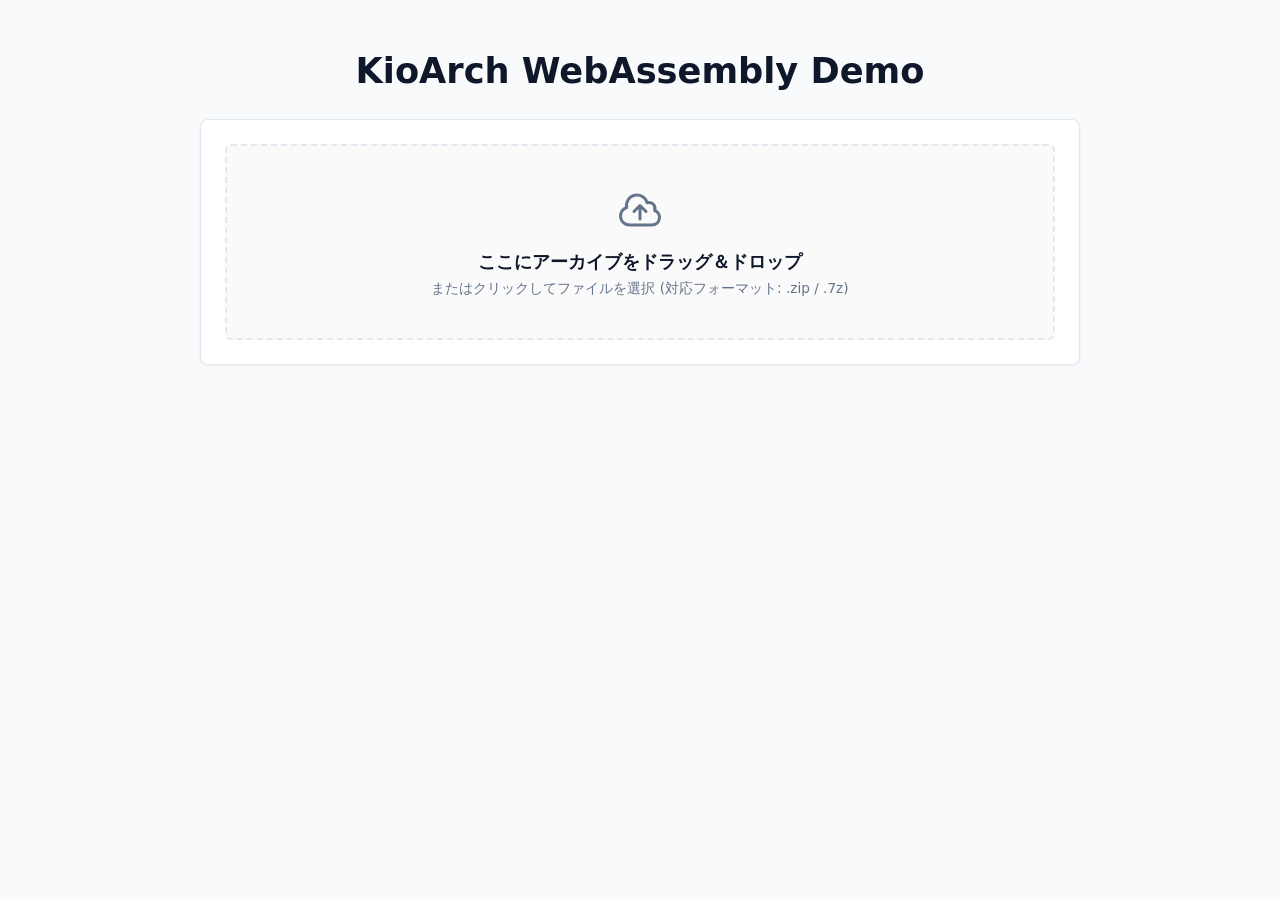
==== sample/web/src/wasmJsMain/resources/index.html @ 30d0d7f5 "feat: add WebAssembly support with Emscripten integration and update build configurations" ====
<!DOCTYPE html>
<html lang="ja">
<head>
    <meta charset="UTF-8">
    <meta name="viewport" content="width=device-width, initial-scale=1.0">
    <title>KioArch Wasm デモ - インメモリ高速アーカイブ展開</title>
    <link rel="preconnect" href="https://fonts.googleapis.com">
    <link rel="preconnect" href="https://fonts.gstatic.com" crossorigin>
    <link href="https://fonts.googleapis.com/css2?family=Outfit:wght@300;400;600;800&family=JetBrains+Mono:wght@400;700&display=swap" rel="stylesheet">
    <style>
        :root {
            --bg-color: #f8fafc;
            --panel-bg: #ffffff;
            --border-color: #e2e8f0;
            --text-color: #0f172a;
            --text-muted: #64748b;
            --accent-color: #2563eb;
            --hover-bg: #f1f5f9;
            --success-bg: #dcfce7;
            --success-text: #15803d;
        }

        * {
            box-sizing: border-box;
            margin: 0;
            padding: 0;
        }

        body {
            font-family: system-ui, -apple-system, sans-serif;
            background-color: var(--bg-color);
            color: var(--text-color);
            min-height: 100vh;
            display: flex;
            flex-direction: column;
            align-items: center;
            padding: 20px;
        }

        header {
            width: 100%;
            max-width: 900px;
            padding: 30px 10px 10px 10px;
            text-align: center;
        }

        h1 {
            font-size: 2.2rem;
            font-weight: 700;
            color: var(--text-color);
            margin-bottom: 8px;
        }

        header p {
            color: var(--text-muted);
            font-size: 0.95rem;
        }

        .container {
            width: 100%;
            max-width: 900px;
            padding: 10px;
        }

        .panel {
            background-color: var(--panel-bg);
            border: 1px solid var(--border-color);
            border-radius: 8px;
            padding: 24px;
            box-shadow: 0 1px 3px rgba(0, 0, 0, 0.05);
        }

        .drop-zone {
            border: 2px dashed var(--border-color);
            border-radius: 6px;
            padding: 40px 20px;
            text-align: center;
            cursor: pointer;
            background-color: #fafafa;
            transition: all 0.2s ease;
        }

        .drop-zone:hover, .drop-zone.dragover {
            border-color: var(--accent-color);
            background-color: #f0f7ff;
        }

        .drop-zone svg {
            width: 48px;
            height: 48px;
            stroke: var(--text-muted);
            margin-bottom: 12px;
        }

        .drop-zone h3 {
            font-size: 1.1rem;
            font-weight: 600;
            margin-bottom: 6px;
        }

        .drop-zone p {
            color: var(--text-muted);
            font-size: 0.85rem;
        }

        .file-input {
            display: none;
        }

        .progress-container {
            display: none;
            margin-top: 20px;
        }

        .progress-bar-bg {
            background-color: #e2e8f0;
            border-radius: 4px;
            height: 6px;
            width: 100%;
            overflow: hidden;
            border: 1px solid var(--border-color);
        }

        .progress-bar {
            height: 100%;
            width: 0%;
            background-color: var(--accent-color);
            transition: width 0.1s ease;
        }

        .progress-info {
            display: flex;
            justify-content: space-between;
            margin-bottom: 6px;
            font-size: 0.85rem;
            color: var(--text-muted);
        }

        .results-container {
            display: grid;
            grid-template-columns: 280px 1fr;
            gap: 20px;
            margin-top: 20px;
            border-top: 1px solid var(--border-color);
            padding-top: 20px;
        }

        @media (max-width: 768px) {
            .results-container {
                grid-template-columns: 1fr;
            }
        }

        .file-list-panel {
            max-height: 400px;
            overflow-y: auto;
            padding-right: 8px;
        }

        .file-list-panel::-webkit-scrollbar {
            width: 4px;
        }

        .file-list-panel::-webkit-scrollbar-thumb {
            background: var(--border-color);
            border-radius: 2px;
        }

        .file-item {
            display: flex;
            align-items: center;
            justify-content: space-between;
            padding: 8px 12px;
            border-radius: 4px;
            background-color: #fafafa;
            border: 1px solid var(--border-color);
            margin-bottom: 6px;
            cursor: pointer;
            transition: all 0.15s ease;
        }

        .file-item:hover {
            background-color: var(--hover-bg);
            border-color: #cbd5e1;
        }

        .file-item.selected {
            background-color: #e0f2fe;
            border-color: #bae6fd;
            color: #0369a1;
        }

        .file-name {
            font-size: 0.88rem;
            font-weight: 500;
            overflow: hidden;
            text-overflow: ellipsis;
            white-space: nowrap;
            max-width: 180px;
        }

        .file-size {
            font-size: 0.75rem;
            color: var(--text-muted);
            font-family: monospace;
        }

        .preview-panel {
            background-color: #fafafa;
            border-radius: 6px;
            border: 1px solid var(--border-color);
            padding: 16px;
            display: flex;
            flex-direction: column;
            min-height: 300px;
            max-height: 400px;
        }

        .preview-header {
            display: flex;
            justify-content: space-between;
            align-items: center;
            border-bottom: 1px solid var(--border-color);
            padding-bottom: 8px;
            margin-bottom: 12px;
        }

        .preview-title {
            font-size: 0.95rem;
            font-weight: 600;
        }

        .preview-content {
            flex-grow: 1;
            overflow: auto;
            font-family: monospace;
            font-size: 0.85rem;
            white-space: pre-wrap;
            color: #334155;
        }

        .preview-content::-webkit-scrollbar {
            width: 4px;
            height: 4px;
        }

        .preview-content::-webkit-scrollbar-thumb {
            background: var(--border-color);
            border-radius: 2px;
        }

        .preview-empty {
            display: flex;
            flex-direction: column;
            justify-content: center;
            align-items: center;
            height: 100%;
            color: var(--text-muted);
            font-size: 0.85rem;
        }

        .preview-empty svg {
            width: 32px;
            height: 32px;
            stroke: var(--border-color);
            margin-bottom: 8px;
        }

        .status-badge {
            display: inline-flex;
            align-items: center;
            gap: 4px;
            background-color: var(--success-bg);
            color: var(--success-text);
            font-weight: 600;
            font-size: 0.75rem;
            padding: 4px 8px;
            border-radius: 4px;
            margin-bottom: 12px;
        }

        footer {
            margin-top: auto;
            padding: 20px;
            text-align: center;
            color: var(--text-muted);
            font-size: 0.8rem;
        }

        footer a {
            color: var(--accent-color);
            text-decoration: none;
        }

        footer a:hover {
            text-decoration: underline;
        }
    </style>
</head>
<body>
    <header>
        <h1>KioArch WebAssembly Demo</h1>
    </header>

    <div class="container">
        <div class="panel">
            <div id="drop-zone" class="drop-zone">
                <input type="file" id="file-input" class="file-input" accept=".zip,.7z">
                <svg xmlns="http://www.w3.org/2000/svg" fill="none" viewBox="0 0 24 24" stroke-width="1.5" stroke="currentColor">
                    <path stroke-linecap="round" stroke-linejoin="round" d="M12 16.5V9.75m0 0l3 3m-3-3l-3 3M6.75 19.5a4.5 4.5 0 01-1.41-8.775 5.25 5.25 0 0110.233-2.33 3 3 0 013.758 3.848A3.752 3.752 0 0118 19.5H6.75z" />
                </svg>
                <h3>ここにアーカイブをドラッグ＆ドロップ</h3>
                <p>またはクリックしてファイルを選択 (対応フォーマット: .zip / .7z)</p>
            </div>

            <div id="progress-container" class="progress-container">
                <div class="progress-info">
                    <span id="progress-text">ファイルを読み込み中...</span>
                    <span id="progress-percent">0%</span>
                </div>
                <div class="progress-bar-bg">
                    <div id="progress-bar" class="progress-bar"></div>
                </div>
            </div>

            <div id="results-container" class="results-container" style="display: none;">
                <div>
                    <div class="status-badge">
                        <svg width="16" height="16" viewBox="0 0 20 20" fill="currentColor">
                            <path fill-rule="evenodd" d="M10 18a8 8 0 100-16 8 8 0 000 16zm3.707-9.293a1 1 0 00-1.414-1.414L9 10.586 7.707 9.293a1 1 0 00-1.414 1.414l2 2a1 1 0 001.414 0l4-4z" clip-rule="evenodd" />
                        </svg>
                        展開完了 (Wasm)
                    </div>
                    <div id="file-list" class="file-list-panel">
                        <!-- File items will be inserted here -->
                    </div>
                </div>
                <div class="preview-panel">
                    <div class="preview-header">
                        <span id="preview-filename" class="preview-title">プレビュー</span>
                        <span id="preview-size" class="file-size"></span>
                    </div>
                    <div id="preview-body" class="preview-content">
                        <div class="preview-empty">
                            <svg xmlns="http://www.w3.org/2000/svg" fill="none" viewBox="0 0 24 24" stroke-width="1.5" stroke="currentColor">
                                <path stroke-linecap="round" stroke-linejoin="round" d="M19.5 14.25v-2.625a3.375 3.375 0 00-3.375-3.375h-1.5A1.125 1.125 0 0113.5 7.125v-1.5a3.375 3.375 0 00-3.375-3.375H8.25m0 12.75h7.5m-7.5 3H12M10.5 2.25H5.625c-.621 0-1.125.504-1.125 1.125v17.25c0 .621.504 1.125 1.125 1.125h12.75c.621 0 1.125-.504 1.125-1.125V11.25a9 9 0 00-9-9z" />
                            </svg>
                            <p>リストからファイルを選択するとプレビューが表示されます</p>
                        </div>
                    </div>
                </div>
            </div>
        </div>
    </div>



    <script src="kioarch.js"></script>
    <script src="web.js"></script>
</body>
</html>
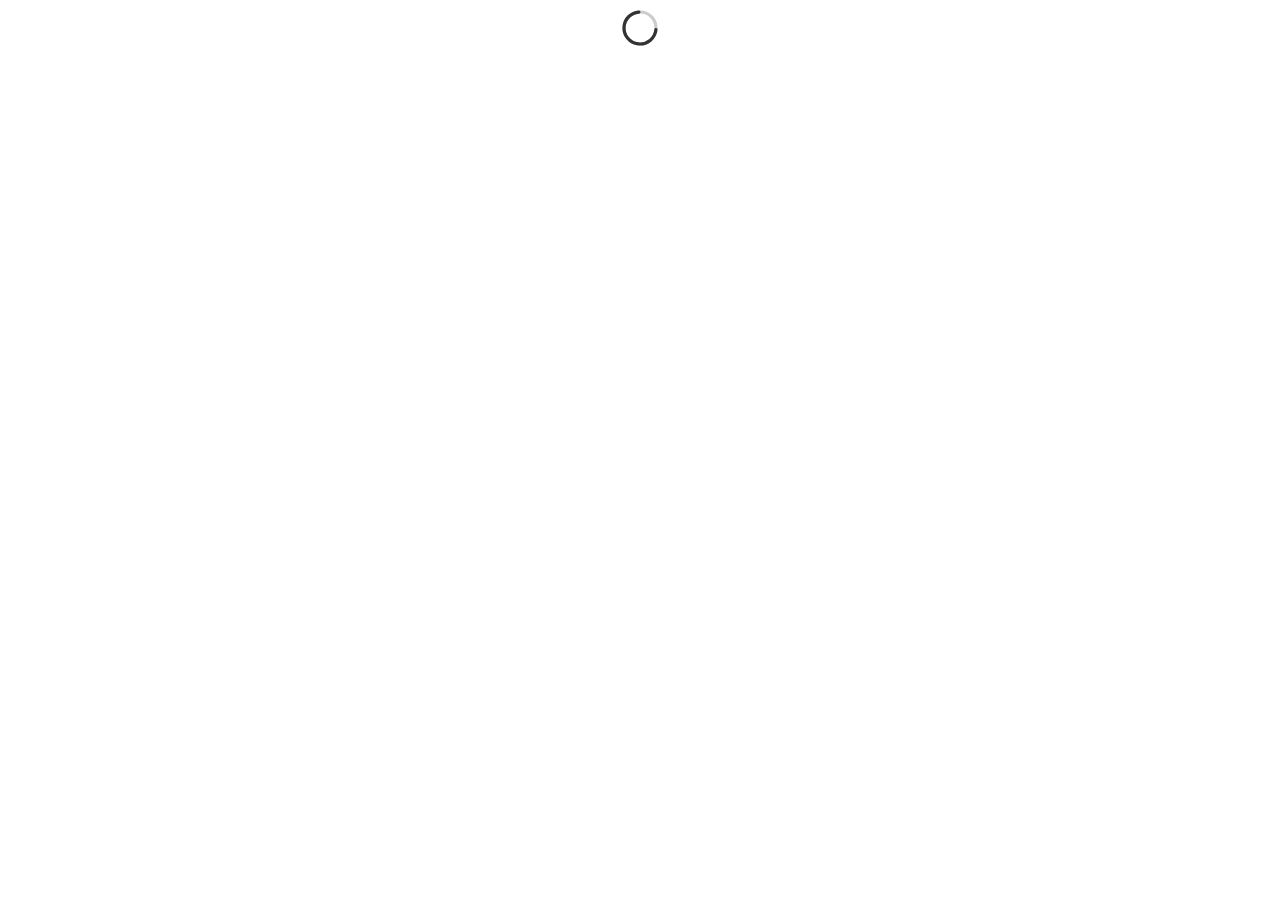
==== commit 6da723e0: "feat: implement multiplatform support with platform-specific context and file handling" ====
--- a/sample/web/src/wasmJsMain/resources/index.html
+++ b/sample/web/src/wasmJsMain/resources/index.html
@@ -1,361 +1,20 @@
 <!DOCTYPE html>
-<html lang="ja">
+<html lang="en">
 <head>
     <meta charset="UTF-8">
     <meta name="viewport" content="width=device-width, initial-scale=1.0">
-    <title>KioArch Wasm デモ - インメモリ高速アーカイブ展開</title>
-    <link rel="preconnect" href="https://fonts.googleapis.com">
-    <link rel="preconnect" href="https://fonts.gstatic.com" crossorigin>
-    <link href="https://fonts.googleapis.com/css2?family=Outfit:wght@300;400;600;800&family=JetBrains+Mono:wght@400;700&display=swap" rel="stylesheet">
-    <style>
-        :root {
-            --bg-color: #f8fafc;
-            --panel-bg: #ffffff;
-            --border-color: #e2e8f0;
-            --text-color: #0f172a;
-            --text-muted: #64748b;
-            --accent-color: #2563eb;
-            --hover-bg: #f1f5f9;
-            --success-bg: #dcfce7;
-            --success-text: #15803d;
-        }
-
-        * {
-            box-sizing: border-box;
-            margin: 0;
-            padding: 0;
-        }
-
-        body {
-            font-family: system-ui, -apple-system, sans-serif;
-            background-color: var(--bg-color);
-            color: var(--text-color);
-            min-height: 100vh;
-            display: flex;
-            flex-direction: column;
-            align-items: center;
-            padding: 20px;
-        }
-
-        header {
-            width: 100%;
-            max-width: 900px;
-            padding: 30px 10px 10px 10px;
-            text-align: center;
-        }
-
-        h1 {
-            font-size: 2.2rem;
-            font-weight: 700;
-            color: var(--text-color);
-            margin-bottom: 8px;
-        }
-
-        header p {
-            color: var(--text-muted);
-            font-size: 0.95rem;
-        }
-
-        .container {
-            width: 100%;
-            max-width: 900px;
-            padding: 10px;
-        }
-
-        .panel {
-            background-color: var(--panel-bg);
-            border: 1px solid var(--border-color);
-            border-radius: 8px;
-            padding: 24px;
-            box-shadow: 0 1px 3px rgba(0, 0, 0, 0.05);
-        }
-
-        .drop-zone {
-            border: 2px dashed var(--border-color);
-            border-radius: 6px;
-            padding: 40px 20px;
-            text-align: center;
-            cursor: pointer;
-            background-color: #fafafa;
-            transition: all 0.2s ease;
-        }
-
-        .drop-zone:hover, .drop-zone.dragover {
-            border-color: var(--accent-color);
-            background-color: #f0f7ff;
-        }
-
-        .drop-zone svg {
-            width: 48px;
-            height: 48px;
-            stroke: var(--text-muted);
-            margin-bottom: 12px;
-        }
-
-        .drop-zone h3 {
-            font-size: 1.1rem;
-            font-weight: 600;
-            margin-bottom: 6px;
-        }
-
-        .drop-zone p {
-            color: var(--text-muted);
-            font-size: 0.85rem;
-        }
-
-        .file-input {
-            display: none;
-        }
-
-        .progress-container {
-            display: none;
-            margin-top: 20px;
-        }
-
-        .progress-bar-bg {
-            background-color: #e2e8f0;
-            border-radius: 4px;
-            height: 6px;
-            width: 100%;
-            overflow: hidden;
-            border: 1px solid var(--border-color);
-        }
-
-        .progress-bar {
-            height: 100%;
-            width: 0%;
-            background-color: var(--accent-color);
-            transition: width 0.1s ease;
-        }
-
-        .progress-info {
-            display: flex;
-            justify-content: space-between;
-            margin-bottom: 6px;
-            font-size: 0.85rem;
-            color: var(--text-muted);
-        }
-
-        .results-container {
-            display: grid;
-            grid-template-columns: 280px 1fr;
-            gap: 20px;
-            margin-top: 20px;
-            border-top: 1px solid var(--border-color);
-            padding-top: 20px;
-        }
-
-        @media (max-width: 768px) {
-            .results-container {
-                grid-template-columns: 1fr;
-            }
-        }
-
-        .file-list-panel {
-            max-height: 400px;
-            overflow-y: auto;
-            padding-right: 8px;
-        }
-
-        .file-list-panel::-webkit-scrollbar {
-            width: 4px;
-        }
-
-        .file-list-panel::-webkit-scrollbar-thumb {
-            background: var(--border-color);
-            border-radius: 2px;
-        }
-
-        .file-item {
-            display: flex;
-            align-items: center;
-            justify-content: space-between;
-            padding: 8px 12px;
-            border-radius: 4px;
-            background-color: #fafafa;
-            border: 1px solid var(--border-color);
-            margin-bottom: 6px;
-            cursor: pointer;
-            transition: all 0.15s ease;
-        }
-
-        .file-item:hover {
-            background-color: var(--hover-bg);
-            border-color: #cbd5e1;
-        }
-
-        .file-item.selected {
-            background-color: #e0f2fe;
-            border-color: #bae6fd;
-            color: #0369a1;
-        }
-
-        .file-name {
-            font-size: 0.88rem;
-            font-weight: 500;
-            overflow: hidden;
-            text-overflow: ellipsis;
-            white-space: nowrap;
-            max-width: 180px;
-        }
-
-        .file-size {
-            font-size: 0.75rem;
-            color: var(--text-muted);
-            font-family: monospace;
-        }
-
-        .preview-panel {
-            background-color: #fafafa;
-            border-radius: 6px;
-            border: 1px solid var(--border-color);
-            padding: 16px;
-            display: flex;
-            flex-direction: column;
-            min-height: 300px;
-            max-height: 400px;
-        }
-
-        .preview-header {
-            display: flex;
-            justify-content: space-between;
-            align-items: center;
-            border-bottom: 1px solid var(--border-color);
-            padding-bottom: 8px;
-            margin-bottom: 12px;
-        }
-
-        .preview-title {
-            font-size: 0.95rem;
-            font-weight: 600;
-        }
-
-        .preview-content {
-            flex-grow: 1;
-            overflow: auto;
-            font-family: monospace;
-            font-size: 0.85rem;
-            white-space: pre-wrap;
-            color: #334155;
-        }
-
-        .preview-content::-webkit-scrollbar {
-            width: 4px;
-            height: 4px;
-        }
-
-        .preview-content::-webkit-scrollbar-thumb {
-            background: var(--border-color);
-            border-radius: 2px;
-        }
-
-        .preview-empty {
-            display: flex;
-            flex-direction: column;
-            justify-content: center;
-            align-items: center;
-            height: 100%;
-            color: var(--text-muted);
-            font-size: 0.85rem;
-        }
-
-        .preview-empty svg {
-            width: 32px;
-            height: 32px;
-            stroke: var(--border-color);
-            margin-bottom: 8px;
-        }
-
-        .status-badge {
-            display: inline-flex;
-            align-items: center;
-            gap: 4px;
-            background-color: var(--success-bg);
-            color: var(--success-text);
-            font-weight: 600;
-            font-size: 0.75rem;
-            padding: 4px 8px;
-            border-radius: 4px;
-            margin-bottom: 12px;
-        }
-
-        footer {
-            margin-top: auto;
-            padding: 20px;
-            text-align: center;
-            color: var(--text-muted);
-            font-size: 0.8rem;
-        }
-
-        footer a {
-            color: var(--accent-color);
-            text-decoration: none;
-        }
-
-        footer a:hover {
-            text-decoration: underline;
-        }
-    </style>
+    <title>KotlinProject</title>
+    <link type="text/css" rel="stylesheet" href="styles.css">
 </head>
-<body>
-    <header>
-        <h1>KioArch WebAssembly Demo</h1>
-    </header>
-
-    <div class="container">
-        <div class="panel">
-            <div id="drop-zone" class="drop-zone">
-                <input type="file" id="file-input" class="file-input" accept=".zip,.7z">
-                <svg xmlns="http://www.w3.org/2000/svg" fill="none" viewBox="0 0 24 24" stroke-width="1.5" stroke="currentColor">
-                    <path stroke-linecap="round" stroke-linejoin="round" d="M12 16.5V9.75m0 0l3 3m-3-3l-3 3M6.75 19.5a4.5 4.5 0 01-1.41-8.775 5.25 5.25 0 0110.233-2.33 3 3 0 013.758 3.848A3.752 3.752 0 0118 19.5H6.75z" />
-                </svg>
-                <h3>ここにアーカイブをドラッグ＆ドロップ</h3>
-                <p>またはクリックしてファイルを選択 (対応フォーマット: .zip / .7z)</p>
-            </div>
-
-            <div id="progress-container" class="progress-container">
-                <div class="progress-info">
-                    <span id="progress-text">ファイルを読み込み中...</span>
-                    <span id="progress-percent">0%</span>
-                </div>
-                <div class="progress-bar-bg">
-                    <div id="progress-bar" class="progress-bar"></div>
-                </div>
-            </div>
-
-            <div id="results-container" class="results-container" style="display: none;">
-                <div>
-                    <div class="status-badge">
-                        <svg width="16" height="16" viewBox="0 0 20 20" fill="currentColor">
-                            <path fill-rule="evenodd" d="M10 18a8 8 0 100-16 8 8 0 000 16zm3.707-9.293a1 1 0 00-1.414-1.414L9 10.586 7.707 9.293a1 1 0 00-1.414 1.414l2 2a1 1 0 001.414 0l4-4z" clip-rule="evenodd" />
-                        </svg>
-                        展開完了 (Wasm)
-                    </div>
-                    <div id="file-list" class="file-list-panel">
-                        <!-- File items will be inserted here -->
-                    </div>
-                </div>
-                <div class="preview-panel">
-                    <div class="preview-header">
-                        <span id="preview-filename" class="preview-title">プレビュー</span>
-                        <span id="preview-size" class="file-size"></span>
-                    </div>
-                    <div id="preview-body" class="preview-content">
-                        <div class="preview-empty">
-                            <svg xmlns="http://www.w3.org/2000/svg" fill="none" viewBox="0 0 24 24" stroke-width="1.5" stroke="currentColor">
-                                <path stroke-linecap="round" stroke-linejoin="round" d="M19.5 14.25v-2.625a3.375 3.375 0 00-3.375-3.375h-1.5A1.125 1.125 0 0113.5 7.125v-1.5a3.375 3.375 0 00-3.375-3.375H8.25m0 12.75h7.5m-7.5 3H12M10.5 2.25H5.625c-.621 0-1.125.504-1.125 1.125v17.25c0 .621.504 1.125 1.125 1.125h12.75c.621 0 1.125-.504 1.125-1.125V11.25a9 9 0 00-9-9z" />
-                            </svg>
-                            <p>リストからファイルを選択するとプレビューが表示されます</p>
-                        </div>
-                    </div>
-                </div>
-            </div>
-        </div>
-    </div>
-
-
-
-    <script src="kioarch.js"></script>
-    <script src="web.js"></script>
+<body style="text-align: center; align-content: center">
+<svg xmlns="http://www.w3.org/2000/svg" width="40" height="40" viewBox="0 0 50 50" role="presentation">
+    <circle cx="25" cy="25" r="20" stroke="#ccc" stroke-width="4" fill="none"/>
+    <circle cx="25" cy="25" r="20" stroke="#333" stroke-width="4" fill="none" stroke-linecap="round"
+            stroke-dasharray="90 125">
+        <animateTransform attributeName="transform" type="rotate" from="0 25 25" to="360 25 25" dur="1s"
+                          repeatCount="indefinite"/>
+    </circle>
+</svg>
+<script type="application/javascript" src="kioarch.js"></script>
 </body>
 </html>
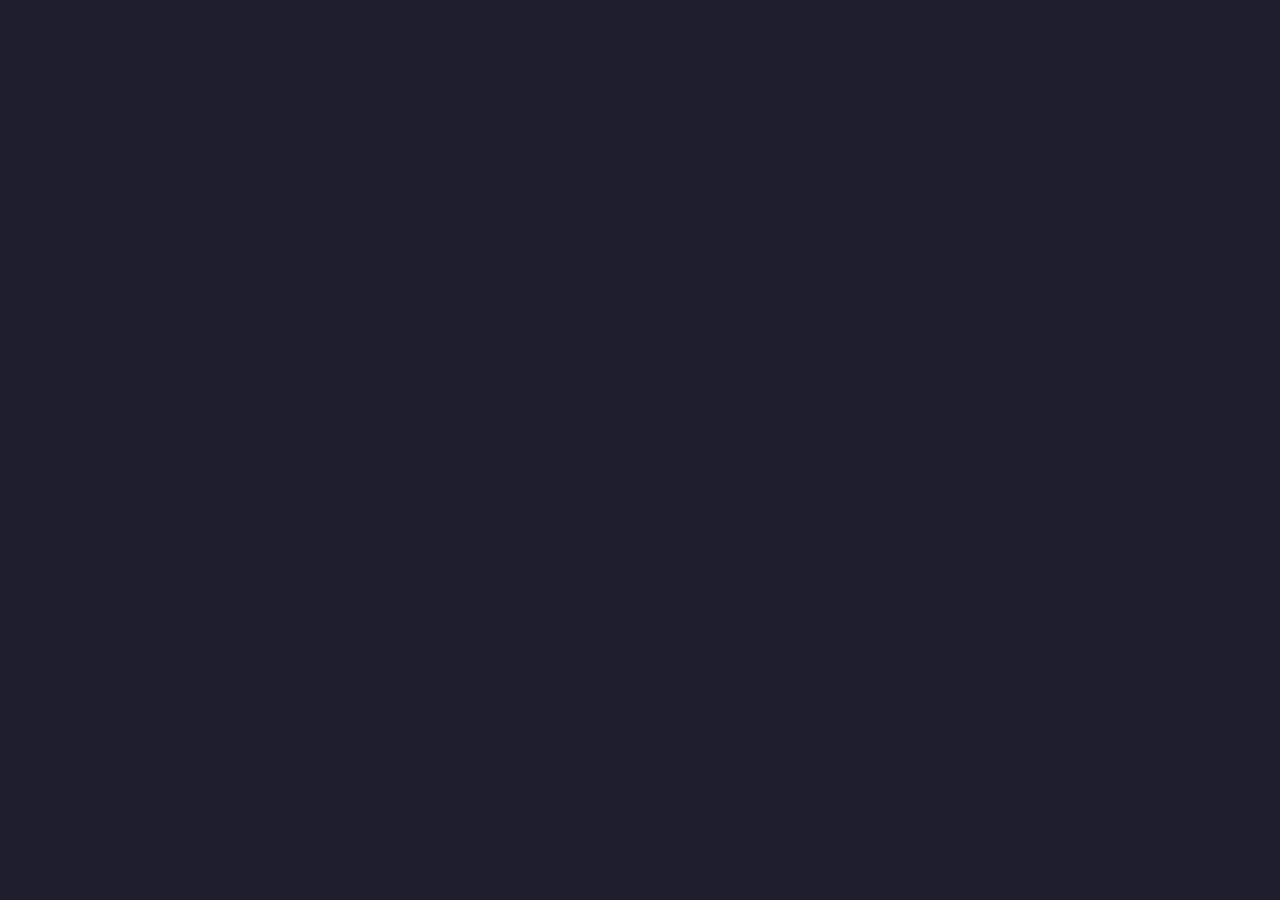
==== commit 9ac121c4: "feat: enhance archive preview functionality with entry click handling and error management" ====
--- a/sample/web/src/wasmJsMain/resources/index.html
+++ b/sample/web/src/wasmJsMain/resources/index.html
@@ -3,18 +3,11 @@
 <head>
     <meta charset="UTF-8">
     <meta name="viewport" content="width=device-width, initial-scale=1.0">
-    <title>KotlinProject</title>
+    <title>KioArch Sample</title>
     <link type="text/css" rel="stylesheet" href="styles.css">
 </head>
-<body style="text-align: center; align-content: center">
-<svg xmlns="http://www.w3.org/2000/svg" width="40" height="40" viewBox="0 0 50 50" role="presentation">
-    <circle cx="25" cy="25" r="20" stroke="#ccc" stroke-width="4" fill="none"/>
-    <circle cx="25" cy="25" r="20" stroke="#333" stroke-width="4" fill="none" stroke-linecap="round"
-            stroke-dasharray="90 125">
-        <animateTransform attributeName="transform" type="rotate" from="0 25 25" to="360 25 25" dur="1s"
-                          repeatCount="indefinite"/>
-    </circle>
-</svg>
+<body>
 <script type="application/javascript" src="kioarch.js"></script>
+<script type="application/javascript" src="web.js"></script>
 </body>
 </html>
--- a/sample/web/src/wasmJsMain/resources/styles.css
+++ b/sample/web/src/wasmJsMain/resources/styles.css
@@ -0,0 +1,15 @@
+html, body {
+    width: 100%;
+    height: 100%;
+    margin: 0;
+    padding: 0;
+    overflow: hidden;
+    background-color: #1e1e2e; /* 開発用一時背景色（Catppuccin Mocha風ダーク） */
+}
+
+canvas {
+    width: 100vw;
+    height: 100vh;
+    display: block;
+    outline: none;
+}
